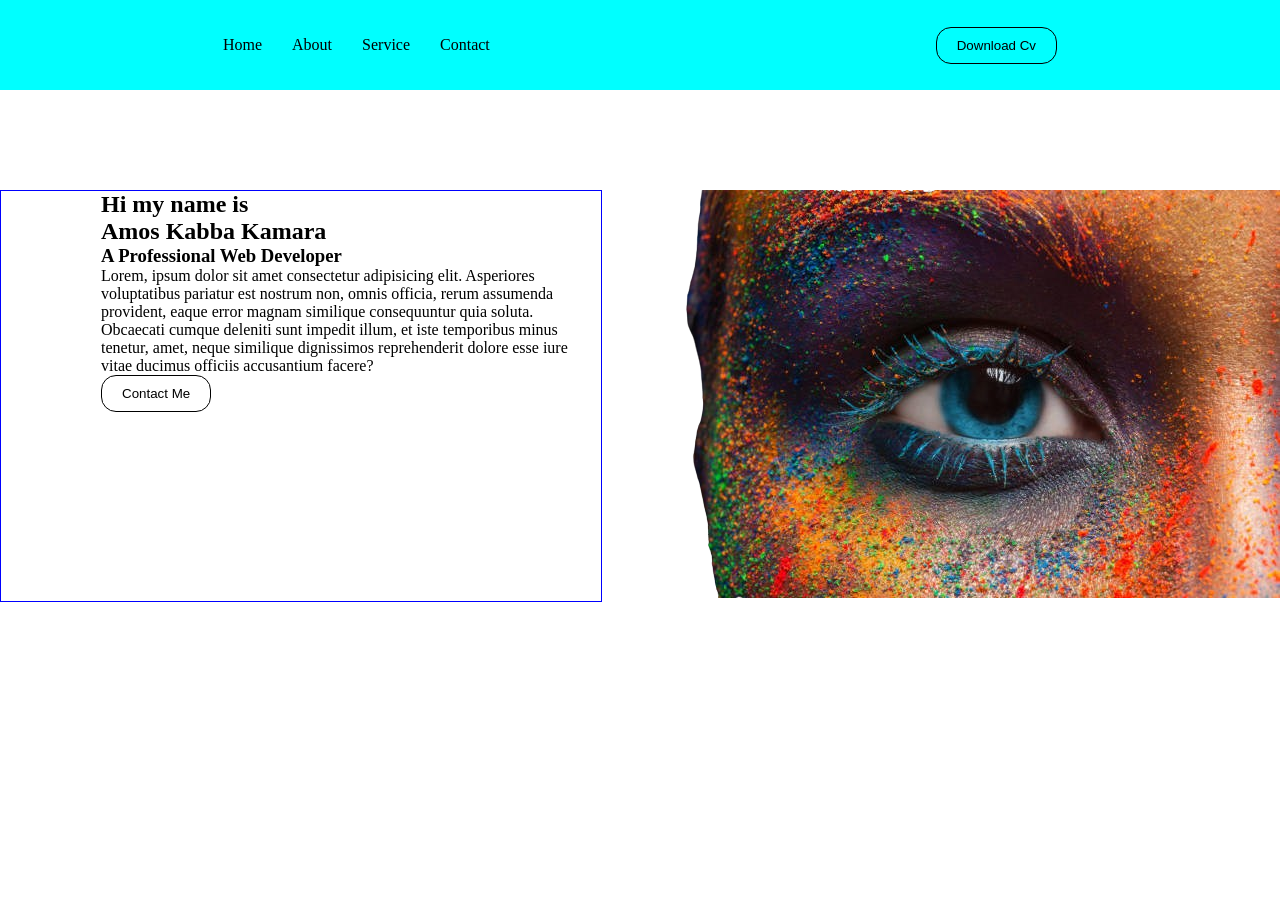
==== indexl.html @ 164db62a "Starting up the project" ====
<!doctype html>
<html lang="en">
  <head>
    <meta charset="UTF-8" />
    <meta name="viewport" content="width=device-width, initial-scale=1.0" />
    <title>Portfolio Website</title>
    <link rel="stylesheet" href="style.css" />
  </head>
  <body>
    <!-- Navigation Section -->
    <header>
      <nav>
        <ul>
          <li><a href="#">Home</a></li>
          <li><a href="#">About</a></li>
          <li><a href="#">Service</a></li>
          <li><a href="#">Contact</a></li>
        </ul>
        <button class="btn">Download Cv</button>
      </nav>
    </header>

    <section class="hero">
      <div class="hero-text">
        <h1>
          Hi my name is <br />
          Amos Kabba Kamara
        </h1>
        <h3>A Professional Web Developer</h3>
        <p>
          Lorem, ipsum dolor sit amet consectetur adipisicing elit. Asperiores
          voluptatibus pariatur est nostrum non, omnis officia, rerum assumenda
          provident, eaque error magnam similique consequuntur quia soluta.
          Obcaecati cumque deleniti sunt impedit illum, et iste temporibus minus
          tenetur, amet, neque similique dignissimos reprehenderit dolore esse
          iure vitae ducimus officiis accusantium facere?
        </p>
        <button class="btn">Contact Me</button>
      </div>

      <div class="image">
        <img src="/images/image1.png" alt="" />
      </div>
    </section>
  </body>
</html>
---- style.css ----
/* Universal Styling */
* {
  margin: 0;
  padding: 0;
}

/* Global Styling */
header nav,
header nav ul {
  display: flex;
}
/* Header Styling */
header,
header nav {
  width: 100%;
  height: 90px;
  align-items: center;
  background-color: aqua;
}

/* Navigation Styling */
header nav {
  justify-content: space-around;
}

header nav ul {
  justify-content: space-beteen;
  gap: 30px;
  list-style: none;
}

header nav ul a {
  text-decoration: none;
  color: black;
}

header nav ul li:hover a {
  opacity: 0.4;
  /* color: white;
  padding: 2px 3px;
  background-color: blue;  */
}

.btn {
  padding: 10px 20px;
  border: 1px solid black;
  border-radius: 15px;
  background-color: transparent;
}

.btn:hover {
  background-color: white;
}

.btn:active {
  opacity: 0.4;
}

/* Hero Section */
.hero {
  display: flex;
  justify-content: space-between;
  margin-top: 100px;
  animation:;
}

.hero-text {
  width: 500px;
  padding-left: 100px;
  border: 1px solid blue;
}

@keyframes move {
}
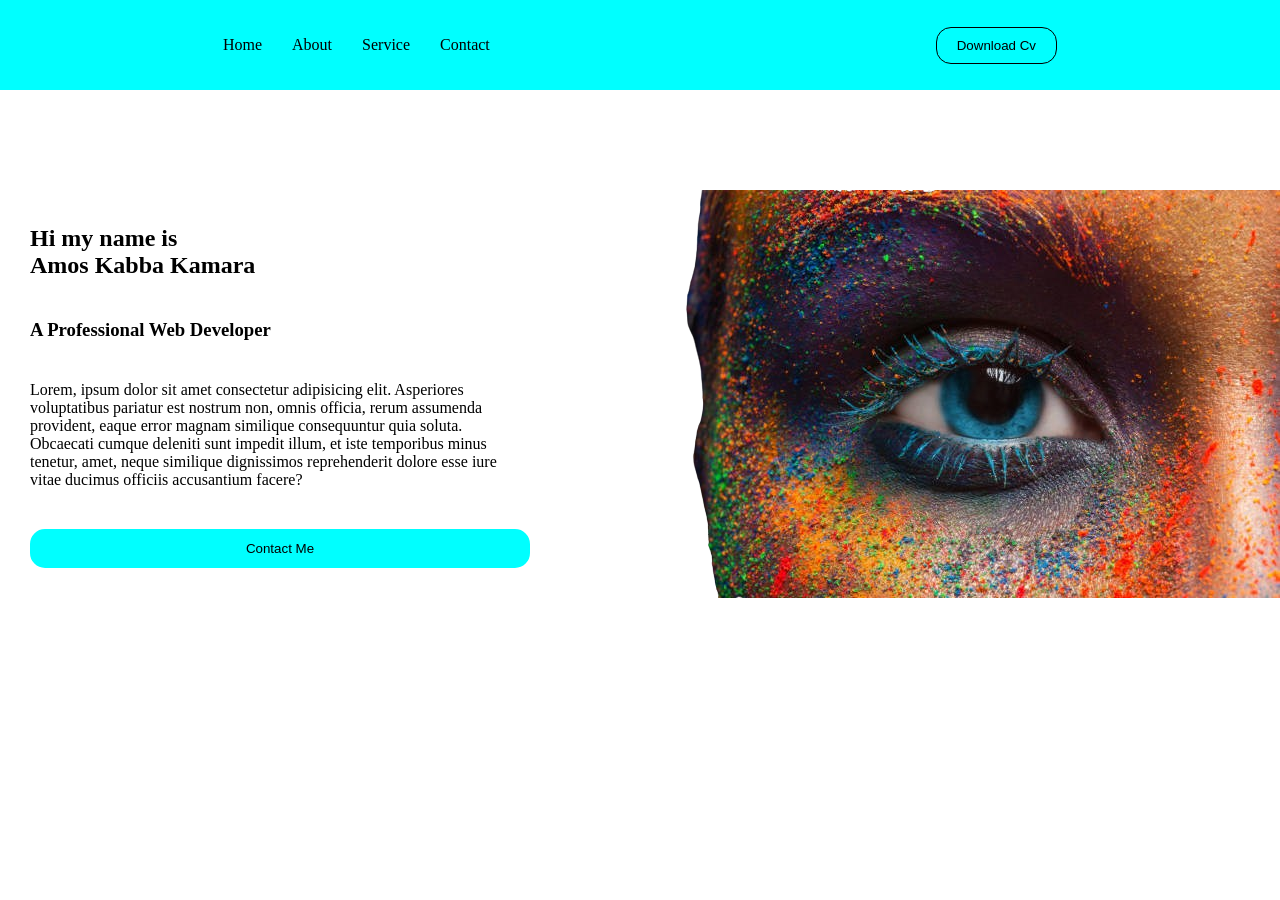
==== commit 77e990f2: "add a button" ====
--- a/indexl.html
+++ b/indexl.html
@@ -21,11 +21,12 @@
     </header>
 
     <section class="hero">
-      <div class="hero-text">
+      <div class="textbar">
         <h1>
           Hi my name is <br />
           Amos Kabba Kamara
         </h1>
+
         <h3>A Professional Web Developer</h3>
         <p>
           Lorem, ipsum dolor sit amet consectetur adipisicing elit. Asperiores
@@ -35,7 +36,7 @@
           tenetur, amet, neque similique dignissimos reprehenderit dolore esse
           iure vitae ducimus officiis accusantium facere?
         </p>
-        <button class="btn">Contact Me</button>
+        <button class="btn2">Contact Me</button>
       </div>
 
       <div class="image">
--- a/style.css
+++ b/style.css
@@ -41,7 +41,8 @@
   background-color: blue;  */
 }
 
-.btn {
+.btn,
+.btn2 {
   padding: 10px 20px;
   border: 1px solid black;
   border-radius: 15px;
@@ -61,14 +62,19 @@
   display: flex;
   justify-content: space-between;
   margin-top: 100px;
-  animation:;
 }
 
-.hero-text {
+.textbar {
+  display: flex;
+  flex-direction: column;
+  justify-content: center;
+  gap: 40px;
   width: 500px;
-  padding-left: 100px;
-  border: 1px solid blue;
+  margin-left: 30px;
 }
 
-@keyframes move {
+.btn2 {
+  background-color: cyan;
+  border: 2px solid cyan;
+  cursor: pointer;
 }
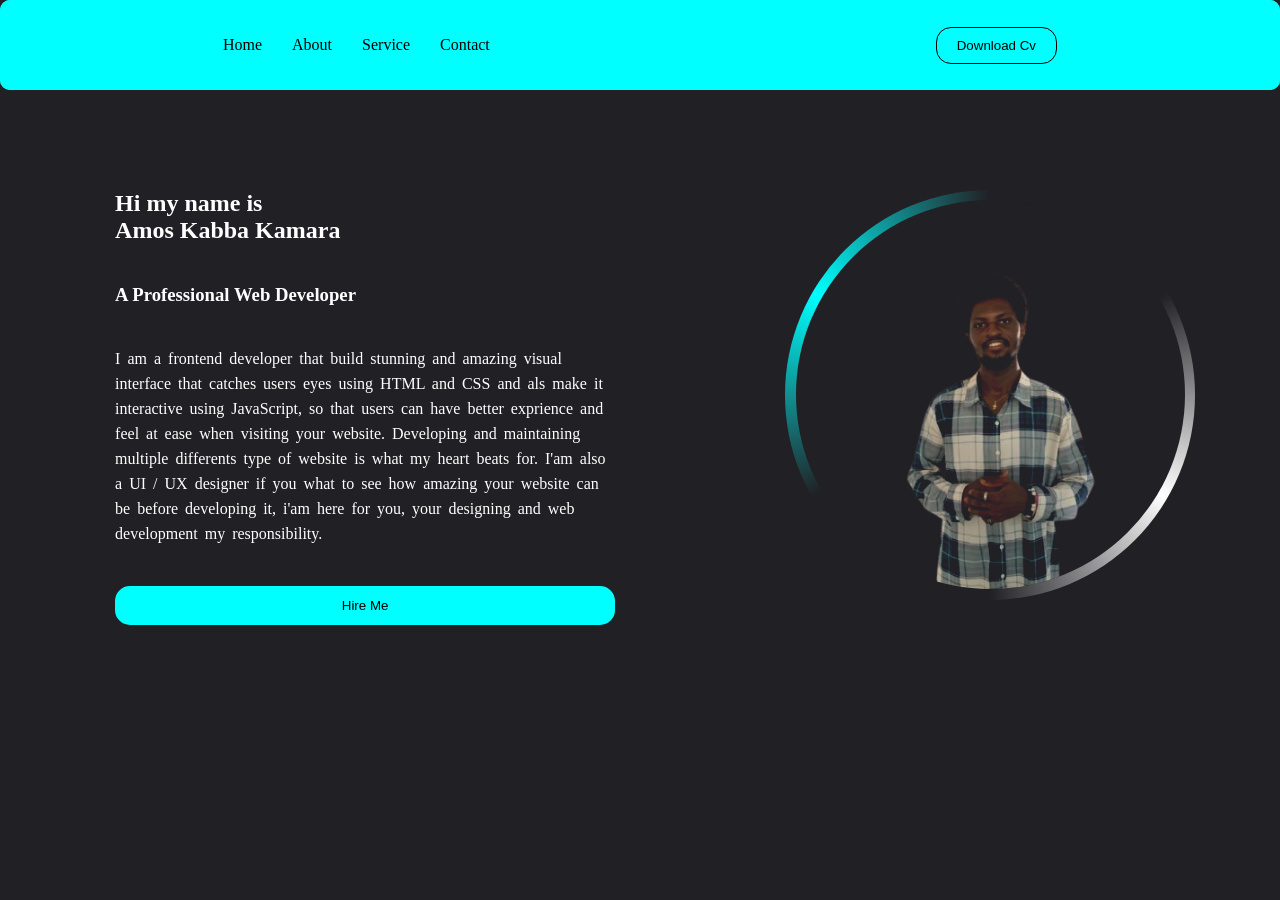
==== commit 37dbe216: "Adds animations to the profile-pic" ====
--- a/indexl.html
+++ b/indexl.html
@@ -12,36 +12,59 @@
       <nav>
         <ul>
           <li><a href="#">Home</a></li>
-          <li><a href="#">About</a></li>
-          <li><a href="#">Service</a></li>
-          <li><a href="#">Contact</a></li>
+          <li><a href="#about">About</a></li>
+          <li><a href="#service">Service</a></li>
+          <li><a href="#contact">Contact</a></li>
         </ul>
         <button class="btn">Download Cv</button>
       </nav>
     </header>
 
     <section class="hero">
-      <div class="textbar">
+      <div class="textbox">
         <h1>
           Hi my name is <br />
           Amos Kabba Kamara
         </h1>
 
-        <h3>A Professional Web Developer</h3>
+        <h3>A Professional <span>Web Developer</span></h3>
         <p>
-          Lorem, ipsum dolor sit amet consectetur adipisicing elit. Asperiores
-          voluptatibus pariatur est nostrum non, omnis officia, rerum assumenda
-          provident, eaque error magnam similique consequuntur quia soluta.
-          Obcaecati cumque deleniti sunt impedit illum, et iste temporibus minus
-          tenetur, amet, neque similique dignissimos reprehenderit dolore esse
-          iure vitae ducimus officiis accusantium facere?
+          I am a frontend developer that build stunning and amazing visual
+          interface that catches users eyes using HTML and CSS and als make it
+          interactive using JavaScript, so that users can have better exprience
+          and feel at ease when visiting your website. Developing and
+          maintaining multiple differents type of website is what my heart beats
+          for. I'am also a UI / UX designer if you what to see how amazing your
+          website can be before developing it, i'am here for you, your designing
+          and web development my responsibility.
         </p>
-        <button class="btn2">Contact Me</button>
+        <button class="btn2">Hire Me</button>
       </div>
 
-      <div class="image">
-        <img src="/images/image1.png" alt="" />
+      <div class="image-container">
+        <div class="img-box">
+          <img
+            class="profit"
+            src="/images/profile-pic2.png"
+            alt="Profile Picture"
+          />
+        </div>
       </div>
     </section>
+
+    <!-- About Section  -->
+    <section id="about"></section>
+
+    <!-- Service Section -->
+    <section id="service"></section>
+
+    <!-- Contact Section -->
+    <section id="contact"></section>
+
+    <!-- Test -->
+    <div class="wrapper">
+      <div class="box"></div>
+      <div class="box b"></div>
+    </div>
   </body>
 </html>
--- a/style.css
+++ b/style.css
@@ -4,23 +4,34 @@
   padding: 0;
 }
 
+body {
+  color: white;
+  background-color: var(--main-color);
+}
+
 /* Global Styling */
+:root {
+  --main-color: rgb(33, 32, 36);
+}
+
 header nav,
 header nav ul {
   display: flex;
 }
-/* Header Styling */
+
+button:active {
+  opacity: 0.4;
+}
+
+/* Header and Navigation Stylings */
 header,
 header nav {
   width: 100%;
   height: 90px;
   align-items: center;
+  justify-content: space-around;
+  border-radius: 10px;
   background-color: aqua;
-}
-
-/* Navigation Styling */
-header nav {
-  justify-content: space-around;
 }
 
 header nav ul {
@@ -32,6 +43,7 @@
 header nav ul a {
   text-decoration: none;
   color: black;
+  transition: 0.35s linear;
 }
 
 header nav ul li:hover a {
@@ -47,24 +59,23 @@
   border: 1px solid black;
   border-radius: 15px;
   background-color: transparent;
+  transition: 0.45s ease;
+  cursor: pointer;
 }
 
 .btn:hover {
-  background-color: white;
-}
-
-.btn:active {
-  opacity: 0.4;
+  color: cyan;
+  background-color: var(--main-color);
 }
 
 /* Hero Section */
 .hero {
   display: flex;
-  justify-content: space-between;
+  justify-content: space-around;
   margin-top: 100px;
 }
 
-.textbar {
+.textbox {
   display: flex;
   flex-direction: column;
   justify-content: center;
@@ -73,8 +84,116 @@
   margin-left: 30px;
 }
 
+.textbox p {
+  line-height: 25px;
+  word-spacing: 3px;
+}
+
 .btn2 {
   background-color: cyan;
   border: 2px solid cyan;
   cursor: pointer;
 }
+
+.btn2:hover {
+  box-shadow: 0 0 1rem cyan;
+}
+
+/* Profile Image Section */
+.image-container {
+  width: 32vw;
+  height: 32vw;
+  display: flex;
+  justify-content: center;
+  align-items: center;
+  position: relative;
+  overflow: hidden;
+  border-radius: 50%;
+  animation: slant 10s infinite linear;
+  animation-delay: 10s;
+}
+
+.image-container::after {
+  content: "";
+  width: 60rem;
+  height: 30rem;
+  position: absolute;
+  background: conic-gradient(
+    transparent,
+    transparent,
+    rgb(255, 255, 255),
+    transparent,
+    transparent,
+    cyan,
+    transparent
+  );
+  animation: spin 5s infinite linear;
+}
+
+.img-box {
+  width: 95%;
+  height: 95%;
+  border-radius: 50%;
+  z-index: 5;
+  background-color: var(--main-color);
+  overflow: hidden;
+}
+
+.profit {
+  width: 100%;
+  height: 100%;
+  object-fit: cover;
+  mix-blend-mode: lighten;
+}
+
+/* Aminations Section */
+
+/* Animation for spinnig and changing the backgroundColor also to slant it  */
+@keyframes spin {
+  0% {
+    transform: rotate(-360deg);
+  }
+
+  40% {
+    background: conic-gradient(
+      transparent,
+      transparent,
+      green,
+      transparent,
+      transparent,
+      yellow,
+      transparent
+    );
+  }
+
+  60% {
+    background: conic-gradient(
+      transparent,
+      transparent,
+      rgb(14, 219, 92),
+      transparent,
+      transparent,
+      teal,
+      transparent
+    );
+  }
+
+  100% {
+    background: conic-gradient(
+      transparent,
+      transparent,
+      rgb(235, 116, 6),
+      transparent,
+      transparent,
+      rgb(161, 251, 5),
+      transparent
+    );
+  }
+}
+
+@keyframes slant {
+  from {
+    transform: rotatey(45deg);
+    opacity: 0.4;
+  }
+}
